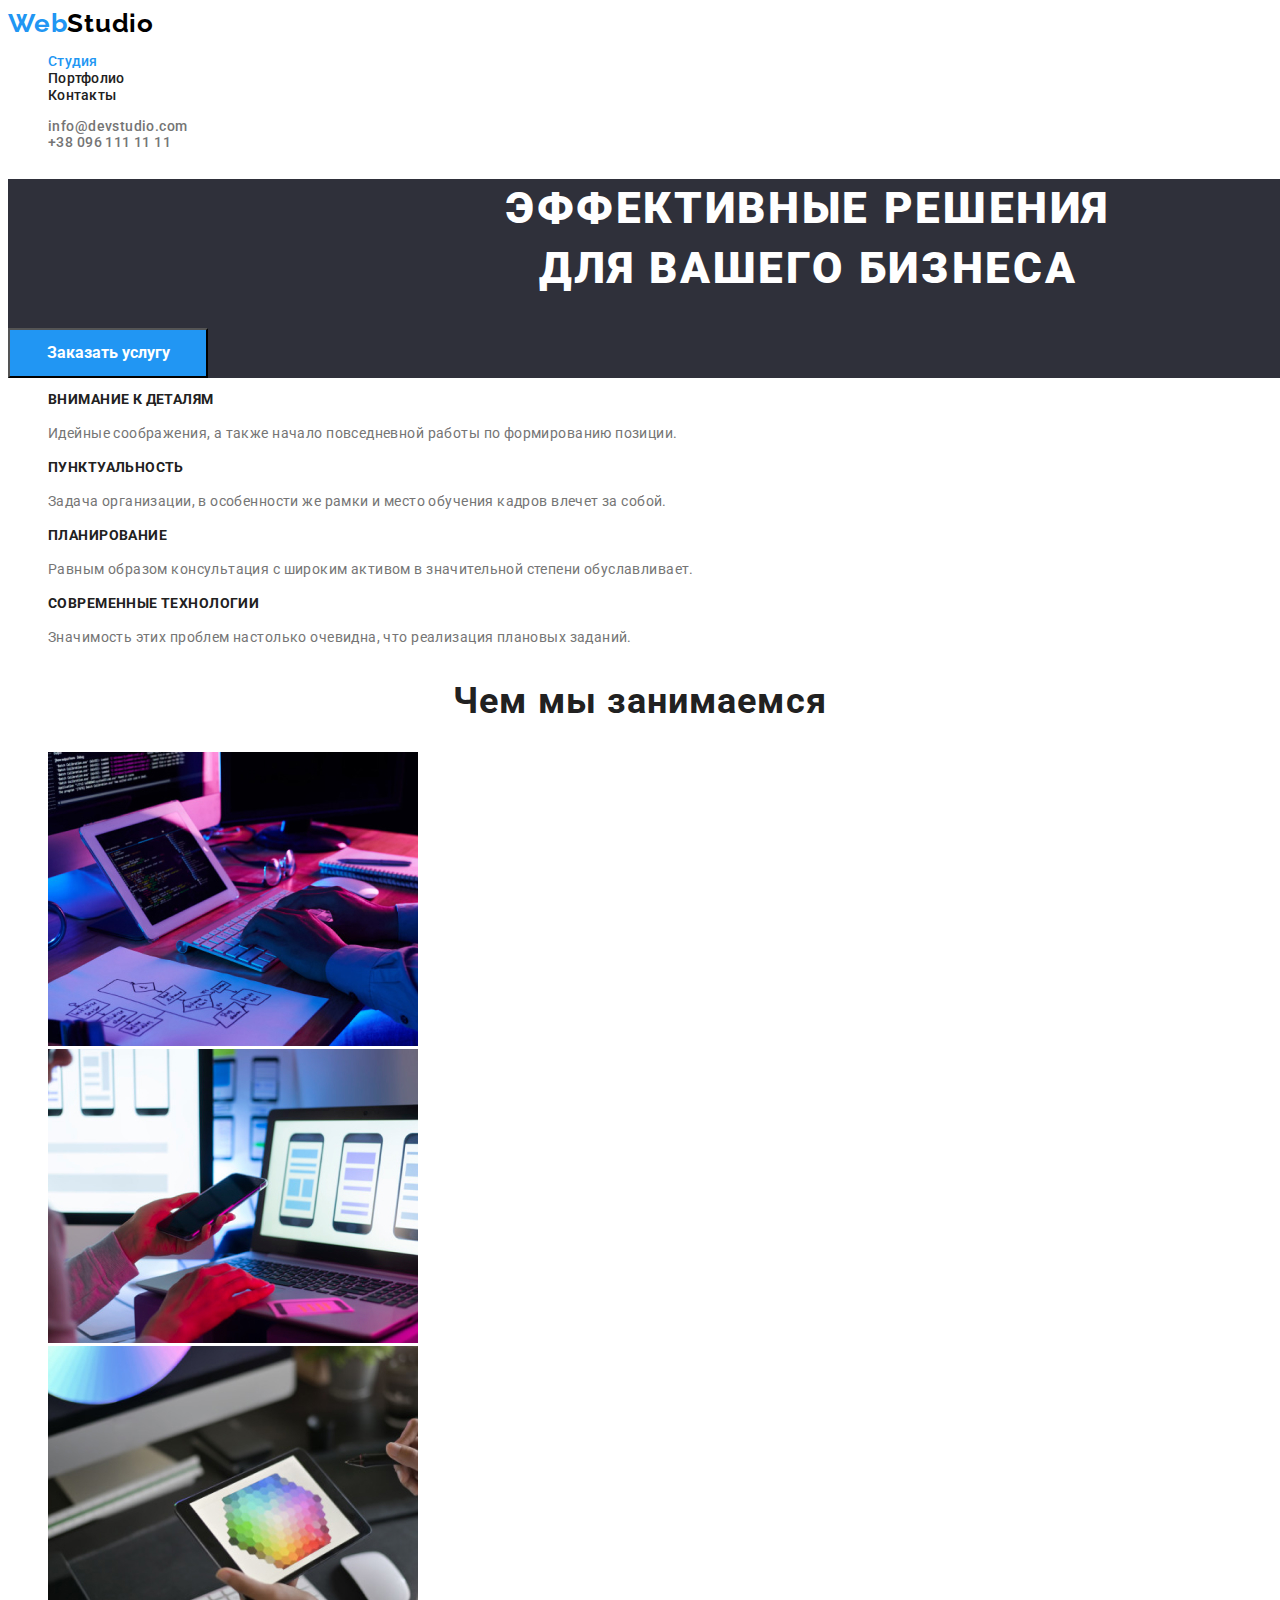
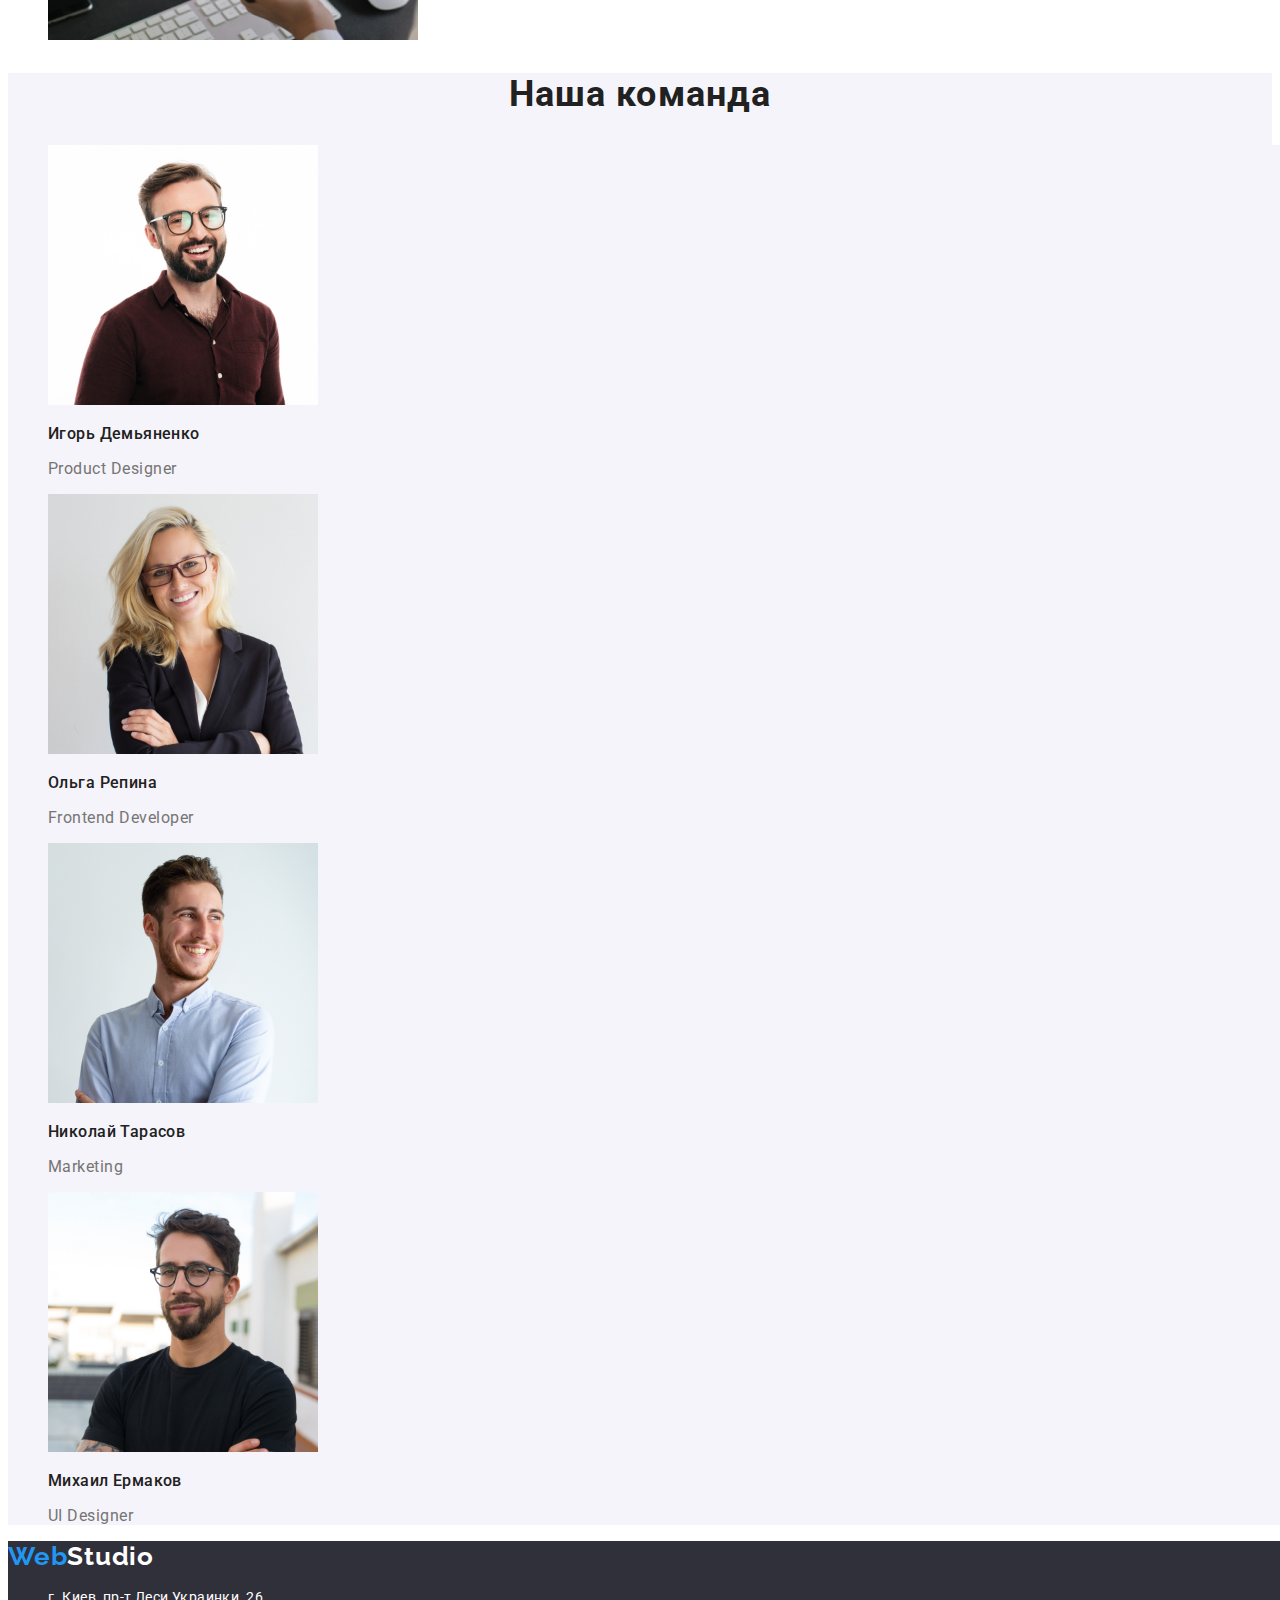
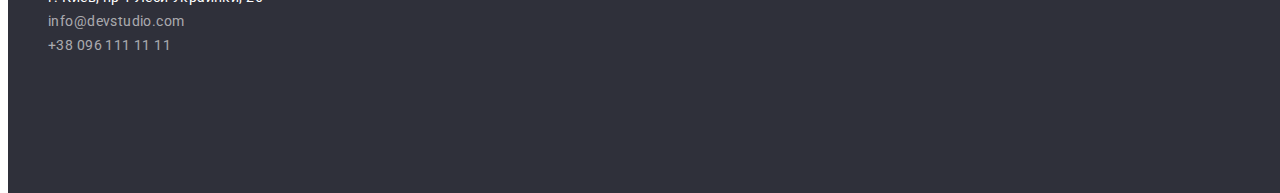
==== index.html @ a4dda457 "Initial commit" ====
<!DOCTYPE html>
<html lang="ru">
<head>
    <meta charset="UTF-8">
    <meta http-equiv="X-UA-Compatible" content="IE=edge">
    <meta name="viewport" content="width=device-width, initial-scale=1.0">
    <title>Document</title>
<link href="https://fonts.googleapis.com/css2?family=Oleo+Script&family=Raleway:wght@700&family=Roboto:wght@400;500;700;900&display=swap" rel="stylesheet">
    <link rel="stylesheet" href="./CSS/styles.css">
    <!--<style>
        a {text-decoration: none;}
        li {list-style-type: none;}
    </style>-->
</head>
<body>
    <!--Шапка сайта-->
    <header class="header">
    <nav class="nav">
        <a class="nav-logo-link link" href=""><span class="logo">Web</span>Studio</a>
        <ul class="nav-list">
            <li class="nav-item item"><a class="nav-link link current" href="./index.html">Студия</a></li>
            <li class="nav-item item"><a class="nav-link link" href="./portfolio.html">Портфолио</a></li>
            <li class="nav-item item"><a class="nav-link link" href="">Контакты</a></li>
        </ul>
    </nav>
        <ul class="header-contact">
            <li class="contact-item item"><a class="contact-link link" href="mailto:info@devstudio.com">info@devstudio.com</a></li>
            <li class="contact-item item"><a class="contact-link link" href="tel:+380961111111">+38 096 111 11 11</a></li>
        </ul>
    </header>
<!--Уникальная часть-->
    <main>
        <!--Герой-->
     <div>
        <section class="hero">
            <h1 class="hero-title">Эффективные решения<br> для вашего бизнеса</h1>
            <button class="hero-btn" type="button">Заказать услугу</button>
        </section>
     </div>
     <section>
        <!--Особенности-->
     <div class="peculiarities">
        <h2 hidden>Особенности</h2>
        <ul class="peculiarity-list">
            <li class="peculiarity-item item">
                <h3 class="peculiarity-title">Внимание к деталям</h3>
                <p class="peculiarity-text">Идейные соображения, а также начало повседневной работы по формированию позиции.</p>
            </li>
            <li class="peculiarity-item item">
                <h3 class="peculiarity-title">Пунктуальность</h3>
                <p class="peculiarity-text">Задача организации, в особенности же рамки и место обучения кадров влечет за собой.</p>
            </li>
            <li class="peculiarity-item item">
                <h3 class="peculiarity-title">Планирование</h3>
                <p class="peculiarity-text">Равным образом консультация с широким активом в значительной степени обуславливает.</p>
            </li>
            <li class="peculiarity-item item">
                <h3 class="peculiarity-title">Современные технологии</h3>
                <p class="peculiarity-text">Значимость этих проблем настолько очевидна, что реализация плановых заданий.</p>
            </li>
        </ul>
     </div>
     </section>
     <section class="performance">
        <!---Области деятельности-->
        <h2 class="performance-title">Чем мы занимаемся</h2>
        <ul class="performance-list">
            <li class="performance-item item">
                <img class="performance-img" src="./images/img1.jpg" alt="верстка" width="370" height="294">
            </li>
            <li class="performance-item item">
                <img class="performance-img" src="./images/img2.jpg" alt="мобильный дизайн" width="370" height="294">
            </li>
            <li class="performance-item item">
                <img class="performance-img" src="./images/img3.jpg" alt="стилизация" width="370" height="294">
            </li>
        </ul>

     </section>
     <section class="team">
        <!---Представители команды-->
        <h2 class="team-caption">Наша команда</h2>
        <ul class="team-list">
            <li class="team-item item">
                <img class="team-img" src="./images/imgID.jpg" alt="Демьяненко" width="270" height="260">
                <h3 class="team-title">Игорь Демьяненко</h3>
                <p class="team-text" lang="en">Product Designer</p>
            </li>
            <li class="team-item item">
                <img class="team-img" src="./images/imgOR.jpg" alt="Репина" width="270" height="260">
                <h3 class="team-title">Ольга Репина</h3>
                <p class="team-text" lang="en">Frontend Developer</p> 
            </li>
            <li class="team-item item">
                <img class="team-img" src="./images/imgNT.jpg" alt="Тарасов" width="270" height="260">
                <h3 class="team-title">Николай Тарасов</h3>
                <p class="team-text" lang="en">Marketing</p>
            </li>
            <li class="team-item item">
                <img class="team-img" src="./images/imgME.jpg" alt="Ермаков" width="270" height="260">
                <h3 class="team-title">Михаил Ермаков</h3> 
                <p class="team-text" lang="en">UI Designer</p> 
            </li>
        </ul>
     </section>
</main>
    <footer class="footer">
        <a class="footer-logo-link link" href=""><span class="logo">Web</span>Studio</a>
        <address class="footer-address">
         <ul class="address-list"> 
            <li class="address-item item"><a class="adress-location link" href="https://goo.gl/maps/wizjQyX9kH2uUNJ5A" target="_blank" rel="noopener noreferrer">г. Киев, пр-т Леси Украинки, 26</a></li>
            <li class="address-item item"><a class="address-link link" href="mailto:info@devstudio.com">info@devstudio.com</a></li>
            <li class="address-item item"><a class="address-link link" href="tel:+380961111111">+38 096 111 11 11</a></li>
         </ul>
        </address>
    </footer>
</body>
</html>
---- CSS/styles.css ----
:root {
 /*Основные шрифты*/
--main-font: Roboto, sans-serif;
--sacondary-font: Raleway, sans-serif;
 /*Цвет текста*/
--main-color: #757575;
--white-text: #FFFFFF;
--select-color: #2196F3;
--bleak-text: #000000;
--main-grey: #212121;
/*Цвет фона*/
--main-background: #FFFFFF;
--footer-background: #2F303A;
--section-background: #F5F4FA;
/*Цвет кнопок*/
--activ-btn: #188CE8;
}

body {
    color: var(--main-color);
    background-color: var(--main-background);
    font-family: var(--main-font);
    font-weight: 400;
    font-size: 14px;
    line-height: 1,71;
    letter-spacing: 0.03em;
}
.header {
    /*position: absolute;
    width: 1600px;
    height: 80px;
    left: 0px;
    top: 0px;*/
    background: var(--main-background);}
              /*Логотип*/
.nav-logo-link, .footer-logo-link {
    font-family: var(--sacondary-font);
    font-weight: 700;
    font-size: 26px;
    line-height: 1.19;
    letter-spacing: 0.03em;}
.nav-logo-link {
    color: var(--bleak-text);}
.footer-logo-link {
    color: var(--white-text);}
.logo {
    color: var(--select-color)}

.team {
    background-color: var(--section-background);
}
.link {
    text-decoration: none;}
.item {
    list-style-type: none;}
.nav-link {
font-family: var(--main-font);
font-weight: 500;
font-size: 14px;
line-height: 1.14;
letter-spacing: 0.02em;
color: var(--main-grey);
}
.contact-link {
    font-weight: 500;
    color: var(--main-color);
}
.nav-link:hover,
.nav-link:focus, .contact-link:hover, .contact-link:focus {
    color: var(--select-color);
}
.link.current {
    color: var(--select-color);
}
         /*Герой*/

.hero {
    width: 1600px;
    /*position: absolute;
height: 600px;
left: 0px;
top: 80px;*/
background: var(--footer-background);}
.hero-title {
font-family: var(--main-font);
font-weight: 900;
font-size: 44px;
line-height: 1.36;
text-align: center;
letter-spacing: 0.06em;
text-transform: uppercase;
color: var(--white-text); }
          /*Кнопка*/
.hero-btn {
    width: 200px;
    height: 50px;
    left: 700px;
    font-family: var(--main-font);
    font-weight: 700;
    font-size: 16px;
    line-height: 1.88;
    text-align: center;
    color: var(--white-text);
    background-color: var(--select-color);
}
.hero-btn:hover, .hero-btn:focus {
    background-color: var(--activ-btn);
}
       /*Особенности*/
.peculiarity-title {
font-family: var(--main-font);
font-weight: 700;
font-size: 14px;
line-height: 1.14;
letter-spacing: 0.03em;
text-transform: uppercase;
color: var(--main-grey)}
.peculiarity-text {
    font-family: var(--main-font);
font-weight: normal400;
font-size: 14px;
line-height: 1.71;
letter-spacing: 0.03em;
color: var(--main-color);
}
      /*Команда*/
.team-list {
    width: 1600px;
    background-color: var(--section-background);
}
.team-title {
    font-family: var(--main-font);
    font-weight: 500;
    font-size: 16px;
    line-height: 1.19;
/*
letter-spacing: 0.03em;*/
color: var(--main-grey);
}
.team-text {
    font-family: var(--main-font);
    font-weight: 400;
    font-size: 16px;
    line-height: 1.19;
/* text-align: center;*/
    letter-spacing: 0.03em;
    color: var(--main-color);
}
.performance-title, .team-caption {
    font-family: var(--main-font);
    font-weight: 700;
    font-size: 36px;
    line-height: 1.17;
    text-align: center;
    letter-spacing: 0.03em;
    color: var(--main-grey);
}
          /*Футер*/
.footer {
    background-color: var(--footer-background);
    position: absolute;
    width: 1600px;
    height: 252px;
    color: var(--white-text);
    background: var(--footer-background)
}
.adress-location, .address-link {
    font-style: normal;
    font-family: var(--main-font);
    font-weight: 400;
    font-size: 14px;
    line-height: 1.71;
}
.adress-location {
    color: var(--white-text)}
.address-link {
        color: rgba(255, 255, 255, 0.6);}

 /*Портфолио*/
 .filter-btn {
    font-family: var(--main-font);
    font-weight: 500;
    font-size: 16px;
    line-height: 1.63;
    text-align: center;
    letter-spacing: 0.03em;
    color: var(--main-grey);
    background: var(--section-background);
 }
 .filter-btn:hover, .filter-btn:focus {
    color: var(--white-text);
    background: #2196F3;}
.project-title {
    font-family: var(--main-font);
    font-weight: 700;
    font-size: 18px;
    line-height: 2;
    letter-spacing: 0.06em;
    color: var(--main-grey);}
.project-text {
    font-family: var(--main-font);
    font-weight: 400;
    font-size: 16px;
    line-height: 1.88;
    letter-spacing: 0.03em;
    color: var(--main-color)}
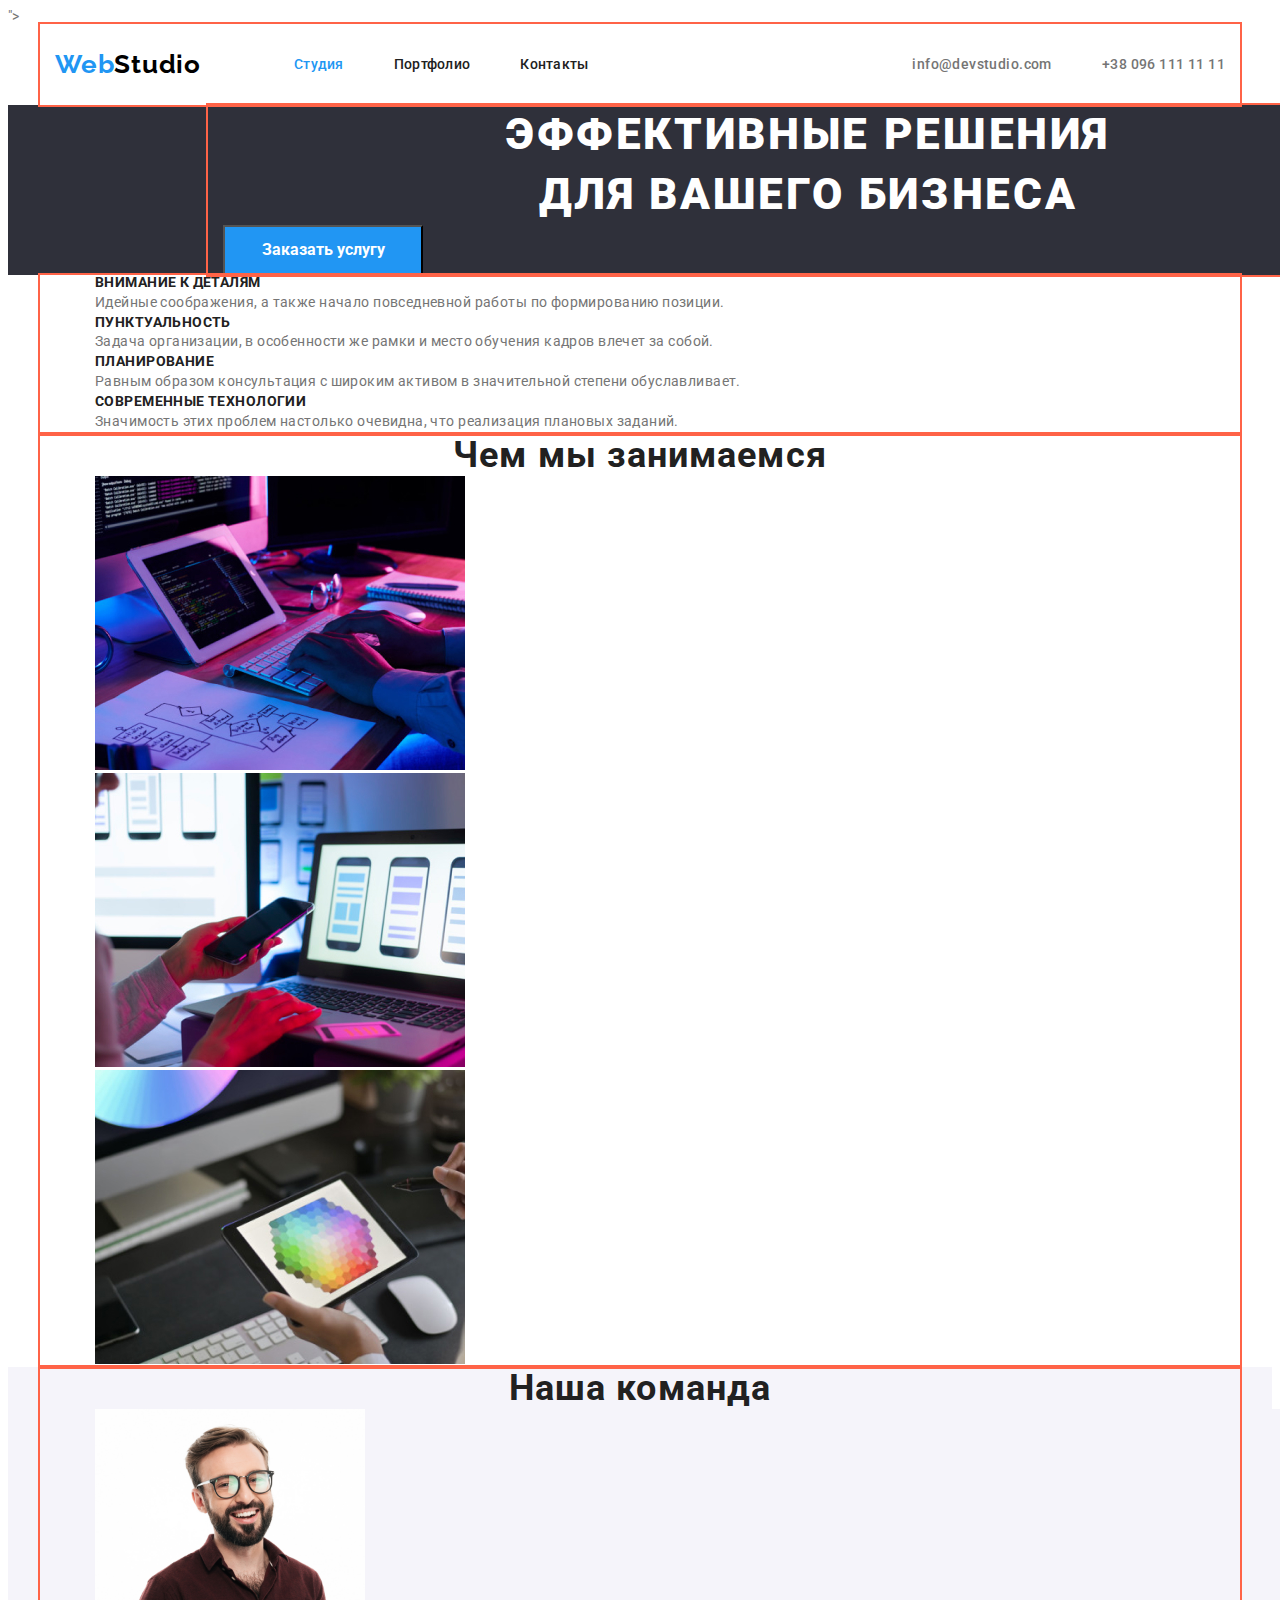
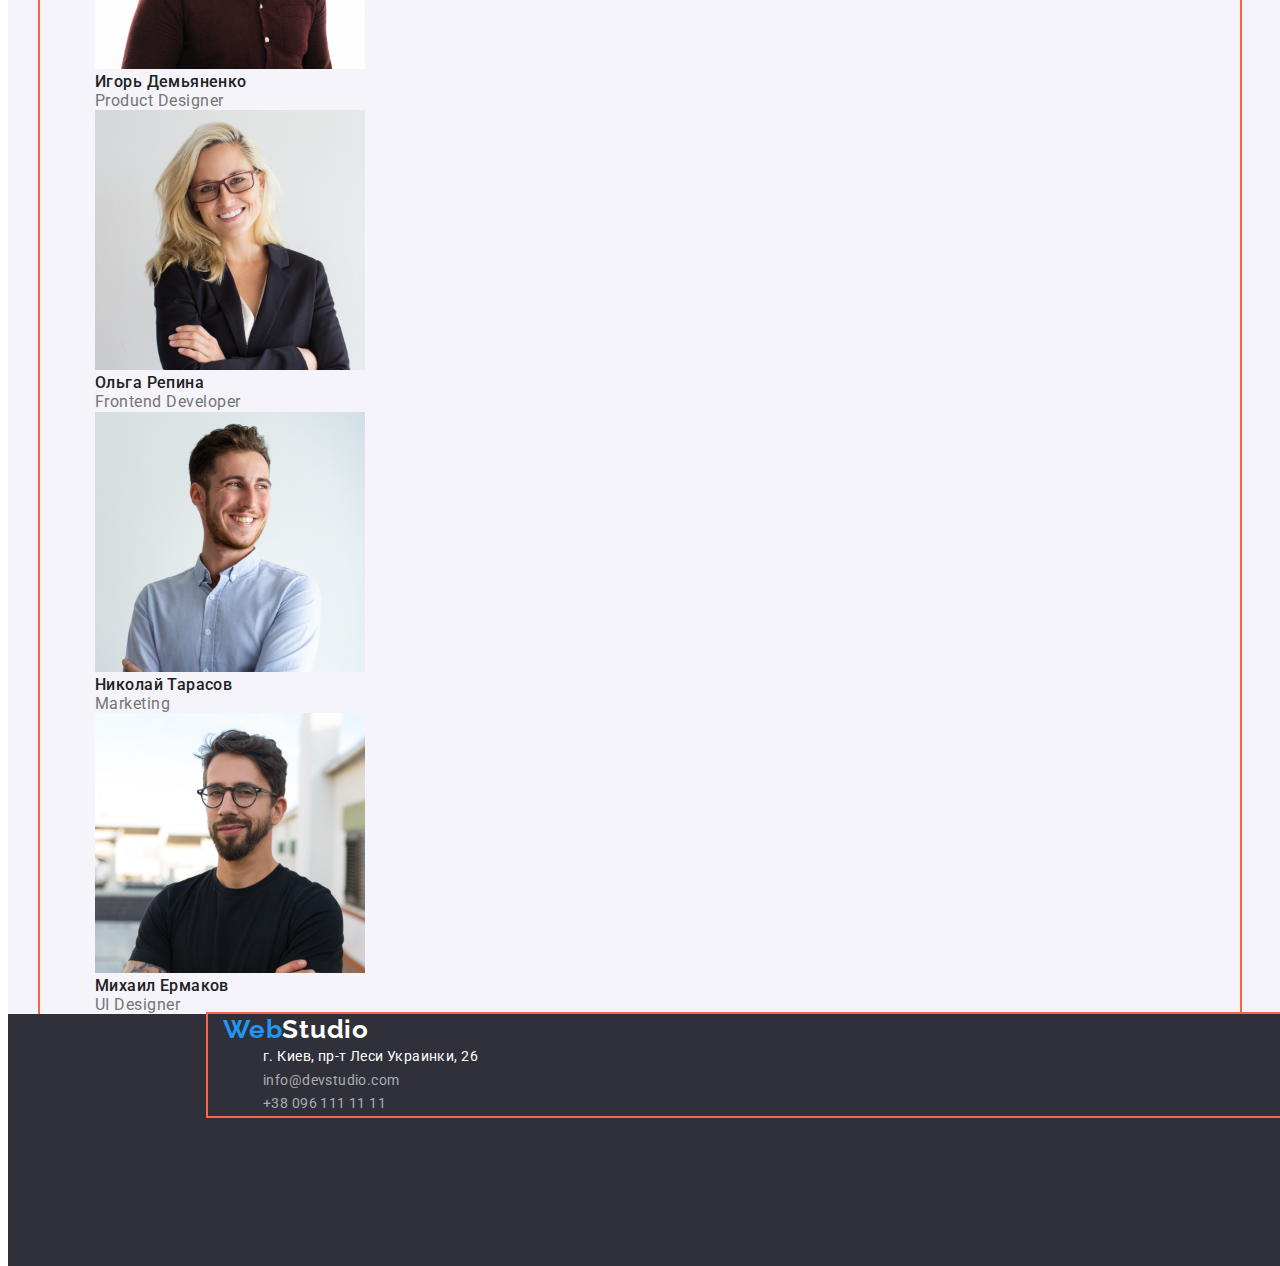
==== commit eb547430: "Стилизирует header" ====
--- a/index.html
+++ b/index.html
@@ -6,6 +6,7 @@
     <meta name="viewport" content="width=device-width, initial-scale=1.0">
     <title>Document</title>
 <link href="https://fonts.googleapis.com/css2?family=Oleo+Script&family=Raleway:wght@700&family=Roboto:wght@400;500;700;900&display=swap" rel="stylesheet">
+<link rel="stylesheet" href="https://cdnjs.cloudflare.com/ajax/libs/modern-normalize/1.1.0/modern-normalize.min.css" integrity="sha512-wpPYUAdjBVSE4KJnH1VR1HeZfpl1ub8YT/NKx4PuQ5NmX2tKuGu6U/JRp5y+Y8XG2tV+wKQpNHVUX03MfMFn9Q==" crossorigin="anonymous" referrerpolicy="no-referrer" />">
     <link rel="stylesheet" href="./CSS/styles.css">
     <!--<style>
         a {text-decoration: none;}
@@ -14,34 +15,42 @@
 </head>
 <body>
     <!--Шапка сайта-->
+
     <header class="header">
-    <nav class="nav">
+     <div class="container general-nav">
+      <nav class="nav header-container">
+          <div class="n-l-l">
         <a class="nav-logo-link link" href=""><span class="logo">Web</span>Studio</a>
-        <ul class="nav-list">
+          </div>
+        <ul class="nav-list list">
             <li class="nav-item item"><a class="nav-link link current" href="./index.html">Студия</a></li>
             <li class="nav-item item"><a class="nav-link link" href="./portfolio.html">Портфолио</a></li>
             <li class="nav-item item"><a class="nav-link link" href="">Контакты</a></li>
         </ul>
-    </nav>
+      </nav>
         <ul class="header-contact">
             <li class="contact-item item"><a class="contact-link link" href="mailto:info@devstudio.com">info@devstudio.com</a></li>
             <li class="contact-item item"><a class="contact-link link" href="tel:+380961111111">+38 096 111 11 11</a></li>
         </ul>
+     </div>
     </header>
+
 <!--Уникальная часть-->
     <main>
         <!--Герой-->
-     <div>
         <section class="hero">
+         <div class="container">
             <h1 class="hero-title">Эффективные решения<br> для вашего бизнеса</h1>
             <button class="hero-btn" type="button">Заказать услугу</button>
+         </div>
         </section>
-     </div>
+
      <section>
         <!--Особенности-->
      <div class="peculiarities">
-        <h2 hidden>Особенности</h2>
-        <ul class="peculiarity-list">
+        <div class="container">
+         <h2 hidden>Особенности</h2>
+         <ul class="peculiarity-list">
             <li class="peculiarity-item item">
                 <h3 class="peculiarity-title">Внимание к деталям</h3>
                 <p class="peculiarity-text">Идейные соображения, а также начало повседневной работы по формированию позиции.</p>
@@ -58,10 +67,12 @@
                 <h3 class="peculiarity-title">Современные технологии</h3>
                 <p class="peculiarity-text">Значимость этих проблем настолько очевидна, что реализация плановых заданий.</p>
             </li>
-        </ul>
+         </ul>
+         </div>
      </div>
      </section>
      <section class="performance">
+     <div class="container">
         <!---Области деятельности-->
         <h2 class="performance-title">Чем мы занимаемся</h2>
         <ul class="performance-list">
@@ -75,10 +86,11 @@
                 <img class="performance-img" src="./images/img3.jpg" alt="стилизация" width="370" height="294">
             </li>
         </ul>
-
+     </div>
      </section>
      <section class="team">
         <!---Представители команды-->
+     <div class="container">
         <h2 class="team-caption">Наша команда</h2>
         <ul class="team-list">
             <li class="team-item item">
@@ -102,9 +114,12 @@
                 <p class="team-text" lang="en">UI Designer</p> 
             </li>
         </ul>
+     </div>
      </section>
 </main>
+    
     <footer class="footer">
+     <div class="container">
         <a class="footer-logo-link link" href=""><span class="logo">Web</span>Studio</a>
         <address class="footer-address">
          <ul class="address-list"> 
@@ -113,6 +128,7 @@
             <li class="address-item item"><a class="address-link link" href="tel:+380961111111">+38 096 111 11 11</a></li>
          </ul>
         </address>
+     </div>
     </footer>
 </body>
 </html>
--- a/CSS/styles.css
+++ b/CSS/styles.css
@@ -1,3 +1,9 @@
+*,
+*::before,
+*::after {
+  box-sizing: border-box;
+}
+
 :root {
  /*Основные шрифты*/
 --main-font: Roboto, sans-serif;
@@ -15,7 +21,19 @@
 /*Цвет кнопок*/
 --activ-btn: #188CE8;
 }
-
+h1, h2, h3, h4, h5, p, ul, ol {
+    margin-top: 0;
+    margin-bottom: 0;
+}
+
+.container {
+    margin-left: auto;
+    margin-right: auto;
+    width: 1200px;
+    padding-left: 15px;
+    padding-right: 15px;
+    outline: 2px solid tomato;
+}
 body {
     color: var(--main-color);
     background-color: var(--main-background);
@@ -39,15 +57,33 @@
     font-size: 26px;
     line-height: 1.19;
     letter-spacing: 0.03em;}
+.n-l-l {
+    margin-right: 93px;
+    /*margin-left: 15px;*/
+}
 .nav-logo-link {
     color: var(--bleak-text);}
 .footer-logo-link {
     color: var(--white-text);}
 .logo {
     color: var(--select-color)}
+.nav-item, .contact-item {
+    padding-top: 32px;
+    padding-bottom: 32px;
+    margin-right: 50px;
+}
+.nav-item:last-child, .contact-item:last-child {
+    margin-right: 0;
+}
+
 
 .team {
     background-color: var(--section-background);
+}
+.list {
+    padding-left: 0;
+    /*margin: 0;
+    padding: 0;*/
 }
 .link {
     text-decoration: none;}
@@ -62,8 +98,13 @@
 color: var(--main-grey);
 }
 .contact-link {
+    /*padding-top: 32px;
+    padding-bottom: 32px;*/
     font-weight: 500;
     color: var(--main-color);
+}
+.contact-link li {
+    outline: 2px solid turquoise;   
 }
 .nav-link:hover,
 .nav-link:focus, .contact-link:hover, .contact-link:focus {
@@ -71,6 +112,17 @@
 }
 .link.current {
     color: var(--select-color);
+}
+.header-container, .nav-list, .header-contact {
+    display: flex;
+}
+.nav {
+    align-items: center;   
+}
+.general-nav {
+    display: flex;
+    align-items: center;
+    justify-content: space-between;
 }
          /*Герой*/
 
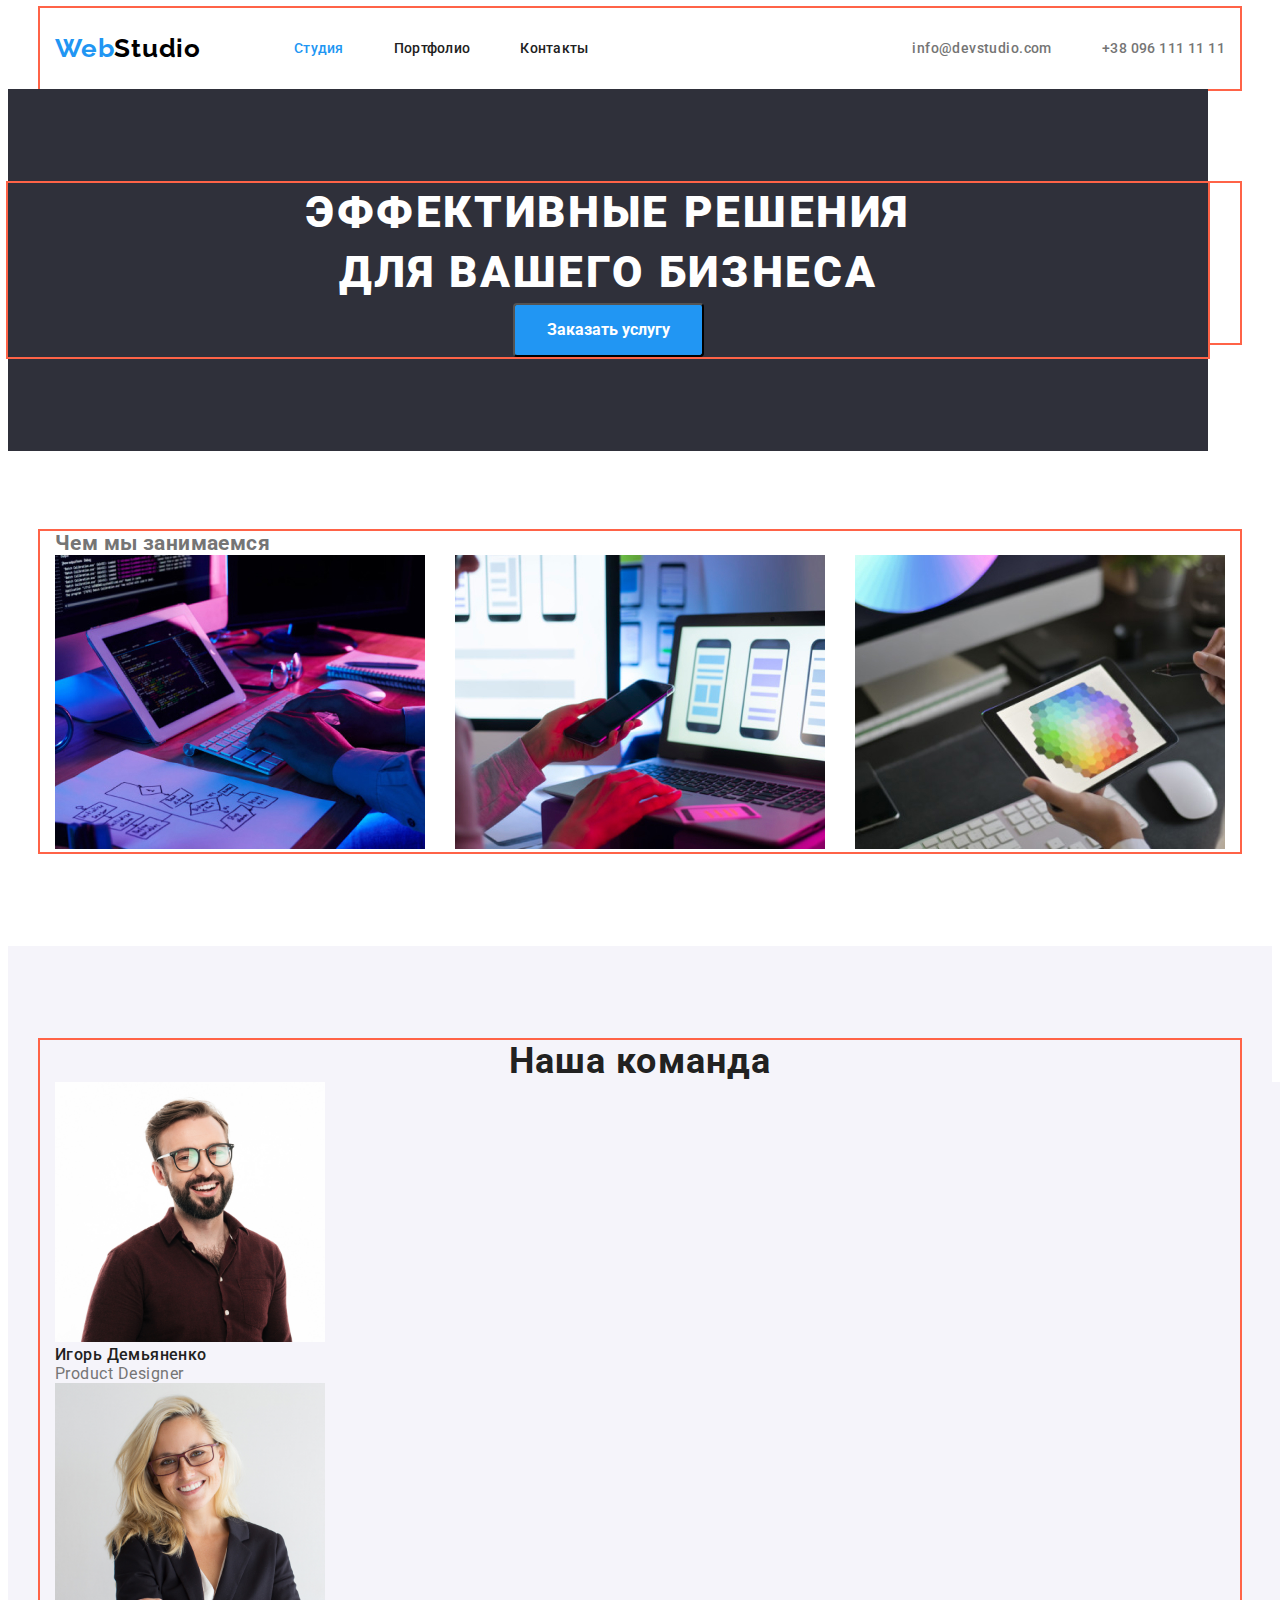
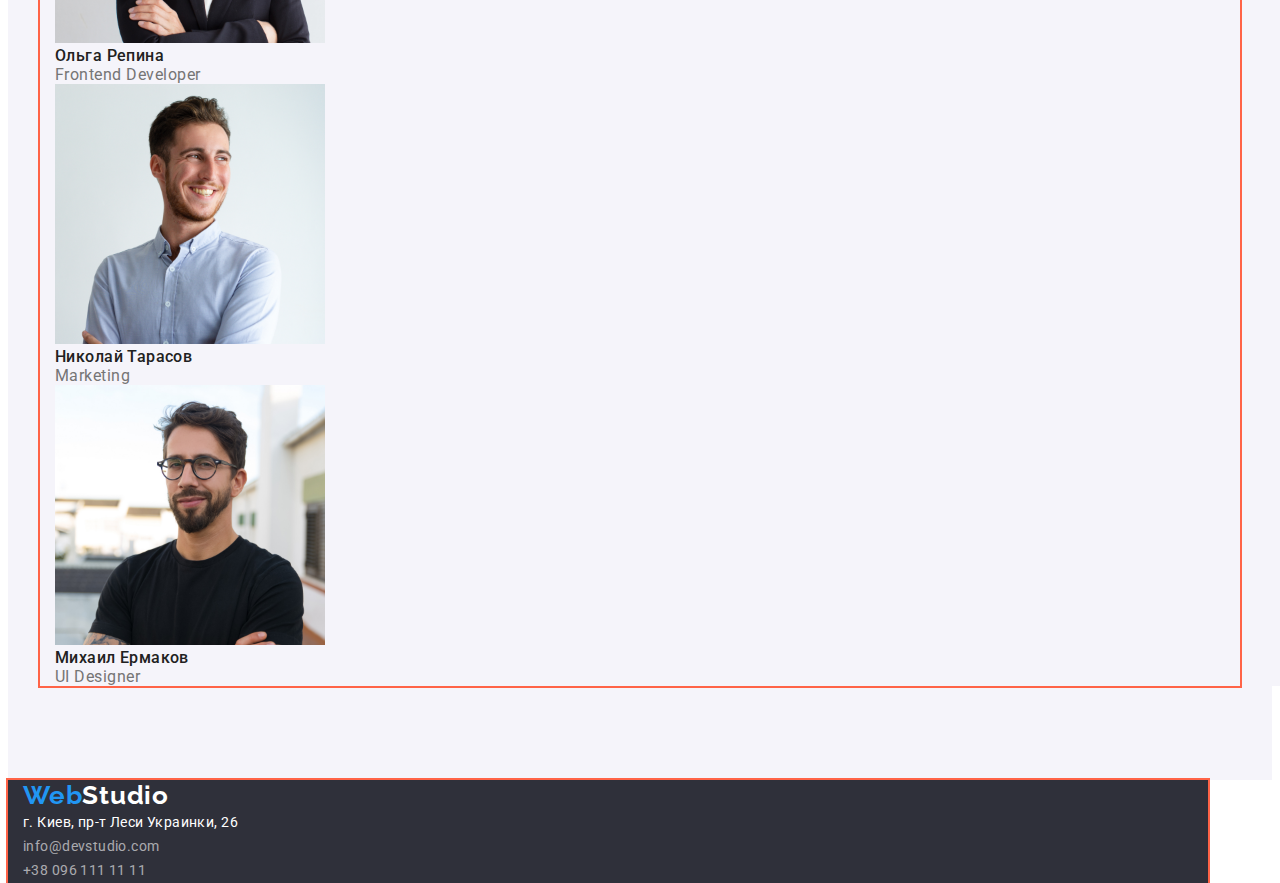
==== commit eab13ba5: "Стилизация секции hero" ====
--- a/index.html
+++ b/index.html
@@ -6,7 +6,7 @@
     <meta name="viewport" content="width=device-width, initial-scale=1.0">
     <title>Document</title>
 <link href="https://fonts.googleapis.com/css2?family=Oleo+Script&family=Raleway:wght@700&family=Roboto:wght@400;500;700;900&display=swap" rel="stylesheet">
-<link rel="stylesheet" href="https://cdnjs.cloudflare.com/ajax/libs/modern-normalize/1.1.0/modern-normalize.min.css" integrity="sha512-wpPYUAdjBVSE4KJnH1VR1HeZfpl1ub8YT/NKx4PuQ5NmX2tKuGu6U/JRp5y+Y8XG2tV+wKQpNHVUX03MfMFn9Q==" crossorigin="anonymous" referrerpolicy="no-referrer" />">
+<link rel="stylesheet" href="https://cdnjs.cloudflare.com/ajax/libs/modern-normalize/1.1.0/modern-normalize.min.css" integrity="sha512-wpPYUAdjBVSE4KJnH1VR1HeZfpl1ub8YT/NKx4PuQ5NmX2tKuGu6U/JRp5y+Y8XG2tV+wKQpNHVUX03MfMFn9Q==" crossorigin="anonymous" referrerpolicy="no-referrer" />
     <link rel="stylesheet" href="./CSS/styles.css">
     <!--<style>
         a {text-decoration: none;}
@@ -45,10 +45,9 @@
          </div>
         </section>
 
-     <section>
-        <!--Особенности-->
-     <div class="peculiarities">
-        <div class="container">
+         <!--Особенности-->
+     <section class="peculiarities">
+      <div class="container">
          <h2 hidden>Особенности</h2>
          <ul class="peculiarity-list">
             <li class="peculiarity-item item">
@@ -68,11 +67,11 @@
                 <p class="peculiarity-text">Значимость этих проблем настолько очевидна, что реализация плановых заданий.</p>
             </li>
          </ul>
-         </div>
-     </div>
+      </div>
      </section>
+
      <section class="performance">
-     <div class="container">
+     <div class="container performance-container">
         <!---Области деятельности-->
         <h2 class="performance-title">Чем мы занимаемся</h2>
         <ul class="performance-list">
--- a/CSS/styles.css
+++ b/CSS/styles.css
@@ -25,6 +25,9 @@
     margin-top: 0;
     margin-bottom: 0;
 }
+ul, ol {
+    padding-left: 0;
+}
 
 .container {
     margin-left: auto;
@@ -127,31 +130,35 @@
          /*Герой*/
 
 .hero {
-    width: 1600px;
-    /*position: absolute;
+    /*width: 1600px;
 height: 600px;
 left: 0px;
 top: 80px;*/
+position: absolute;
+text-align: center;
+padding-bottom: 94px;
+padding-top: 94px;
 background: var(--footer-background);}
 .hero-title {
 font-family: var(--main-font);
 font-weight: 900;
 font-size: 44px;
 line-height: 1.36;
-text-align: center;
 letter-spacing: 0.06em;
 text-transform: uppercase;
 color: var(--white-text); }
           /*Кнопка*/
 .hero-btn {
-    width: 200px;
+    /*width: 200px;
     height: 50px;
-    left: 700px;
+    left: 700px;*/
+    padding: 10px 32px;
     font-family: var(--main-font);
     font-weight: 700;
     font-size: 16px;
     line-height: 1.88;
     text-align: center;
+    border-radius: 4px;
     color: var(--white-text);
     background-color: var(--select-color);
 }
@@ -159,6 +166,10 @@
     background-color: var(--activ-btn);
 }
        /*Особенности*/
+.peculiarities, .performance, .team {
+    padding-bottom: 94px;
+    padding-top: 94px;   
+}
 .peculiarity-title {
 font-family: var(--main-font);
 font-weight: 700;
@@ -198,6 +209,15 @@
     letter-spacing: 0.03em;
     color: var(--main-color);
 }
+
+.performance-list {
+    display: flex;
+    width: calc(100%/3);   
+}
+.performance-item:not(:last-child) {
+    margin-right: 30px;
+}
+.performance-item
 .performance-title, .team-caption {
     font-family: var(--main-font);
     font-weight: 700;
@@ -211,8 +231,8 @@
 .footer {
     background-color: var(--footer-background);
     position: absolute;
-    width: 1600px;
-    height: 252px;
+    /*width: 1600px;
+    height: 252px;*/
     color: var(--white-text);
     background: var(--footer-background)
 }
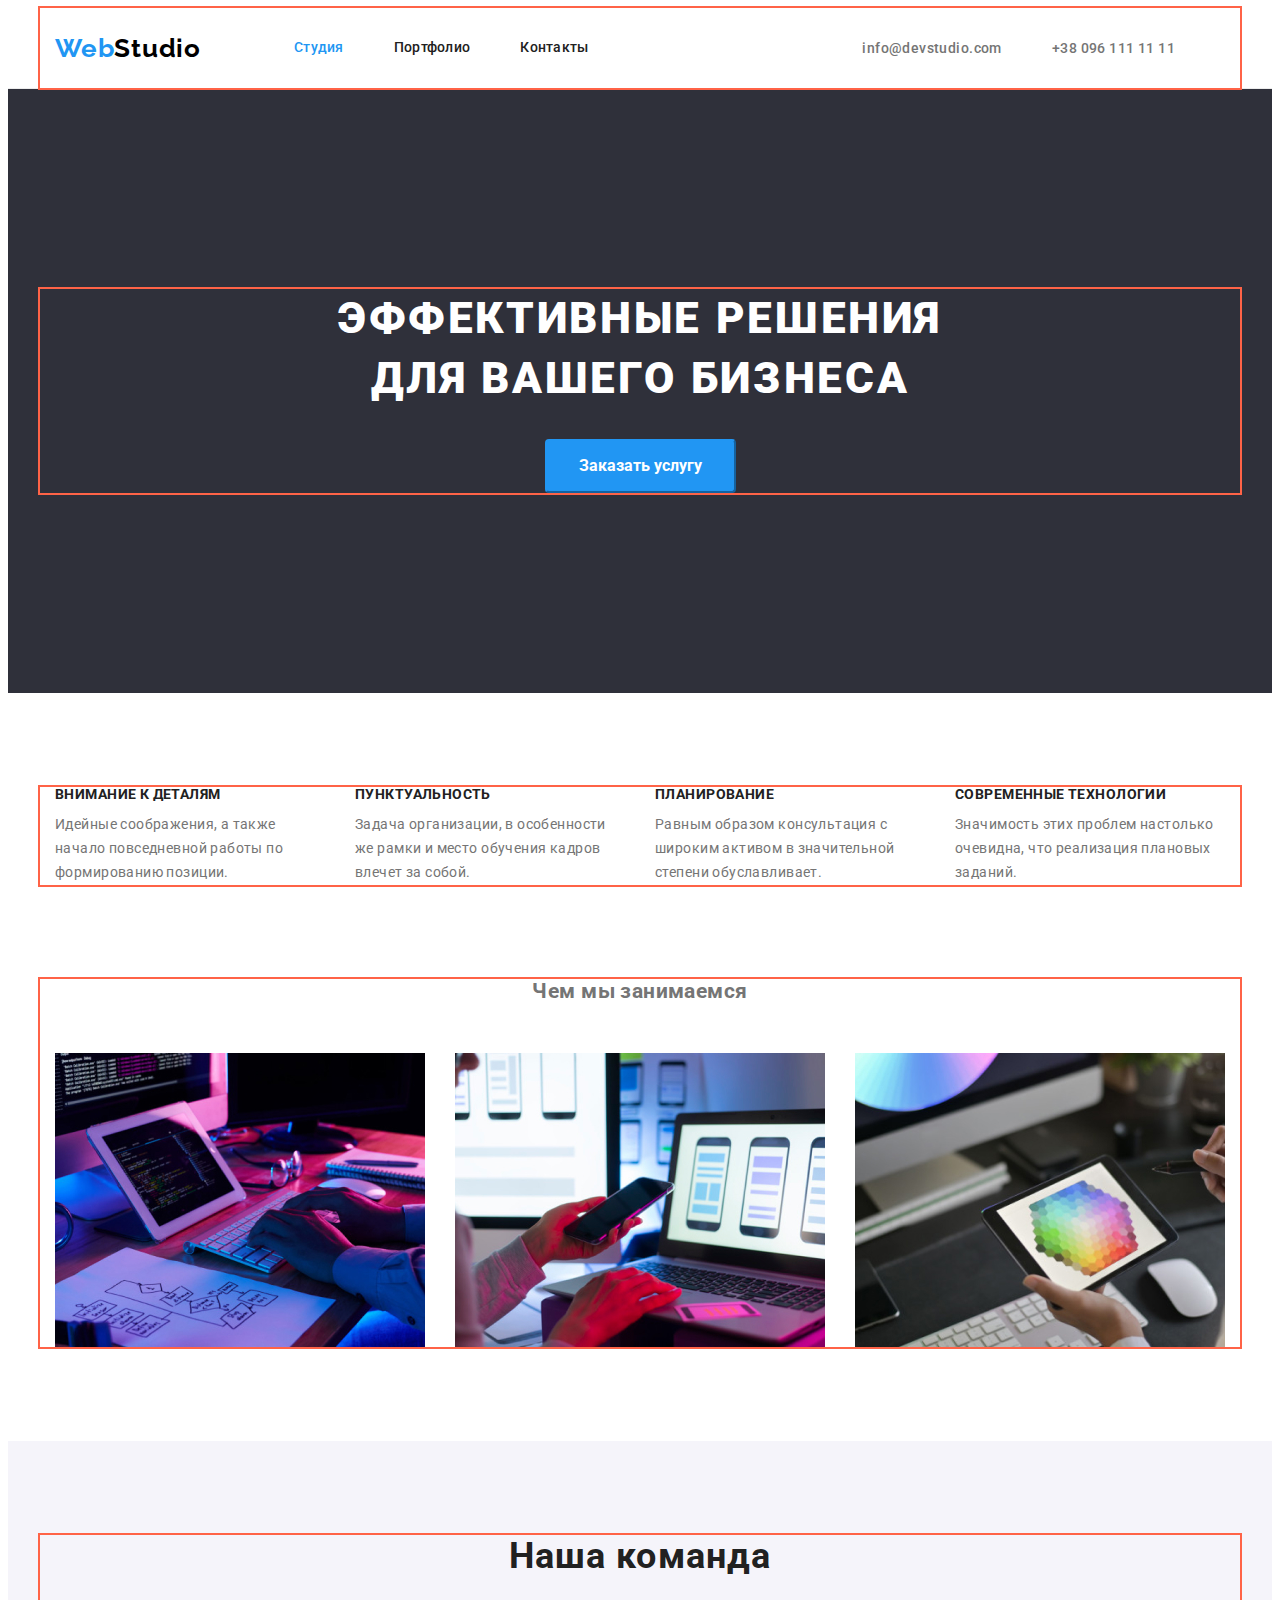
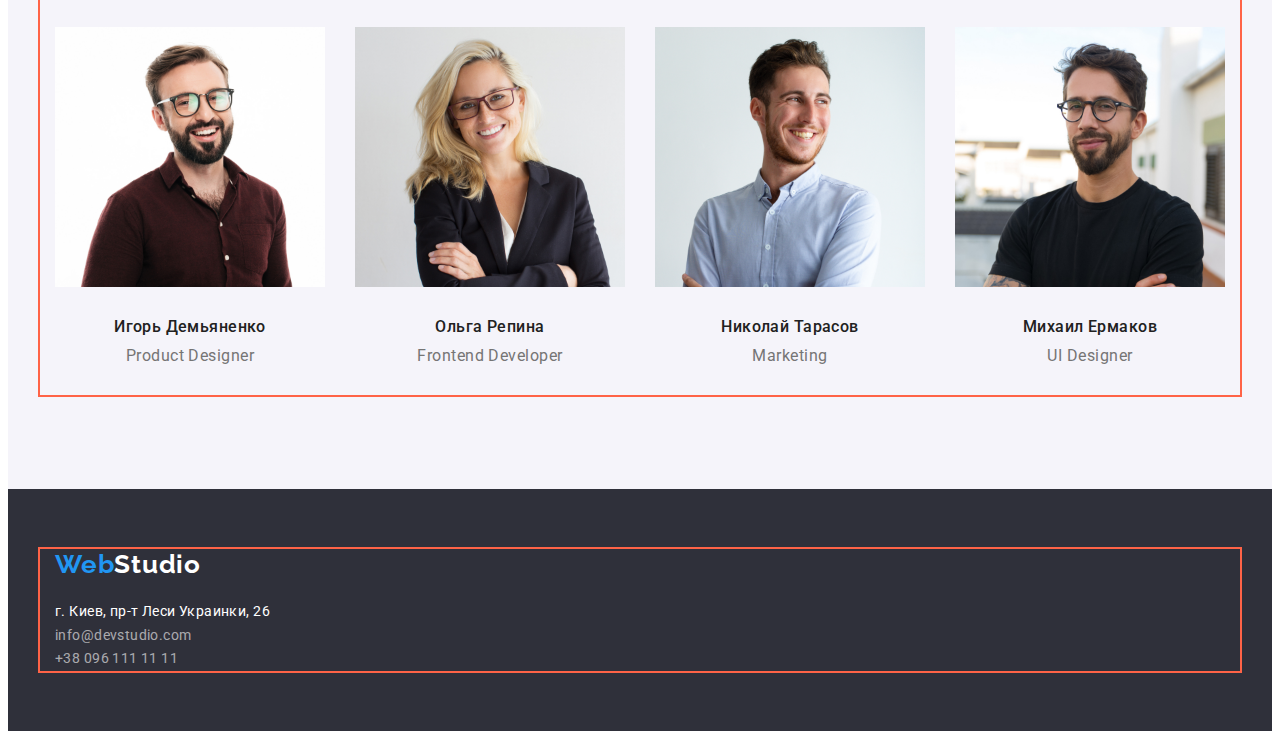
==== commit 10017243: "Переносит Героя без br" ====
--- a/index.html
+++ b/index.html
@@ -19,9 +19,7 @@
     <header class="header">
      <div class="container general-nav">
       <nav class="nav header-container">
-          <div class="n-l-l">
         <a class="nav-logo-link link" href=""><span class="logo">Web</span>Studio</a>
-          </div>
         <ul class="nav-list list">
             <li class="nav-item item"><a class="nav-link link current" href="./index.html">Студия</a></li>
             <li class="nav-item item"><a class="nav-link link" href="./portfolio.html">Портфолио</a></li>
@@ -40,7 +38,7 @@
         <!--Герой-->
         <section class="hero">
          <div class="container">
-            <h1 class="hero-title">Эффективные решения<br> для вашего бизнеса</h1>
+            <h1 class="hero-title">Эффективные решения для вашего бизнеса</h1>
             <button class="hero-btn" type="button">Заказать услугу</button>
          </div>
         </section>
@@ -48,7 +46,7 @@
          <!--Особенности-->
      <section class="peculiarities">
       <div class="container">
-         <h2 hidden>Особенности</h2>
+         <h2 class="visually-hidden">Особенности</h2>
          <ul class="peculiarity-list">
             <li class="peculiarity-item item">
                 <h3 class="peculiarity-title">Внимание к деталям</h3>
--- a/CSS/styles.css
+++ b/CSS/styles.css
@@ -52,7 +52,14 @@
     height: 80px;
     left: 0px;
     top: 0px;*/
-    background: var(--main-background);}
+    background: var(--main-background);
+    border-bottom: 1px solid #ECECEC;
+}
+.visually-hidden {
+    position: absolute;
+    visibility: hidden;
+   pointer-events: none;
+}
               /*Логотип*/
 .nav-logo-link, .footer-logo-link {
     font-family: var(--sacondary-font);
@@ -60,17 +67,18 @@
     font-size: 26px;
     line-height: 1.19;
     letter-spacing: 0.03em;}
-.n-l-l {
-    margin-right: 93px;
-    /*margin-left: 15px;*/
-}
+.nav-logo-link {
+    margin-right: 93px;    
+}   
+
 .nav-logo-link {
     color: var(--bleak-text);}
 .footer-logo-link {
     color: var(--white-text);}
 .logo {
     color: var(--select-color)}
-.nav-item, .contact-item {
+.nav-link, .contact-link {
+    display: block;
     padding-top: 32px;
     padding-bottom: 32px;
     margin-right: 50px;
@@ -134,18 +142,22 @@
 height: 600px;
 left: 0px;
 top: 80px;*/
-position: absolute;
+/*position: absolute;*/
 text-align: center;
-padding-bottom: 94px;
-padding-top: 94px;
+padding-bottom: 200px;
+padding-top: 200px;
 background: var(--footer-background);}
 .hero-title {
+    max-width: 700px;
+    margin-left: auto;
+    margin-right: auto;
 font-family: var(--main-font);
 font-weight: 900;
 font-size: 44px;
 line-height: 1.36;
 letter-spacing: 0.06em;
 text-transform: uppercase;
+margin-bottom: 30px;
 color: var(--white-text); }
           /*Кнопка*/
 .hero-btn {
@@ -159,18 +171,33 @@
     line-height: 1.88;
     text-align: center;
     border-radius: 4px;
+    border-color: var(--select-color);
     color: var(--white-text);
     background-color: var(--select-color);
 }
 .hero-btn:hover, .hero-btn:focus {
     background-color: var(--activ-btn);
+    border-color: var(--activ-btn);
 }
        /*Особенности*/
-.peculiarities, .performance, .team {
+.performance {
+    padding-bottom: 94px;   
+}
+.peculiarity-list {
+    display: flex;
+}
+.peculiarity-item {
+    width: calc(100% - 3*30px/ 4);
+}
+.peculiarity-item:not(:last-child) {
+    margin-right: 30px;
+}
+.team, .peculiarities {
     padding-bottom: 94px;
     padding-top: 94px;   
 }
 .peculiarity-title {
+    margin-bottom: 10px;
 font-family: var(--main-font);
 font-weight: 700;
 font-size: 14px;
@@ -187,15 +214,35 @@
 color: var(--main-color);
 }
       /*Команда*/
+.team {
+    text-align: center;
+background-color: var(--section-background);    
+}
+.team-item {
+    border-radius: 0 0 4px 4px;
+    /*background-color: aqua;*/
+}
 .team-list {
-    width: 1600px;
-    background-color: var(--section-background);
+    display: flex;
+    /*width: 1600px;
+    background-color: var(--section-background);*/
+}
+.team-caption {
+    margin-bottom: 50px;
+}
+.team-item:not(:last-child) {
+    margin-right: 30px;
+    width: calc(100% - 3*30px/ 4);
+}
+.team-img {
+    margin-bottom: 30px;
 }
 .team-title {
     font-family: var(--main-font);
     font-weight: 500;
     font-size: 16px;
     line-height: 1.19;
+    margin-bottom: 10px;
 /*
 letter-spacing: 0.03em;*/
 color: var(--main-grey);
@@ -207,15 +254,22 @@
     line-height: 1.19;
 /* text-align: center;*/
     letter-spacing: 0.03em;
+    margin-bottom: 30px;
     color: var(--main-color);
 }
-
 .performance-list {
     display: flex;
-    width: calc(100%/3);   
+    width: calc(100% - 2*30px/ 3);  
 }
 .performance-item:not(:last-child) {
     margin-right: 30px;
+}
+.performance-title {
+    margin-bottom: 50px;
+    text-align: center;
+}
+.performance-img, .team-img, .project-img {
+    display: block;
 }
 .performance-item
 .performance-title, .team-caption {
@@ -229,12 +283,16 @@
 }
           /*Футер*/
 .footer {
-    background-color: var(--footer-background);
-    position: absolute;
-    /*width: 1600px;
+    padding-top: 60px;
+    padding-bottom: 60px;
+    /*position: absolute;
+    width: 1600px;
     height: 252px;*/
     color: var(--white-text);
     background: var(--footer-background)
+}
+.address-list {
+    margin-top: 20px;
 }
 .adress-location, .address-link {
     font-style: normal;
@@ -249,6 +307,20 @@
         color: rgba(255, 255, 255, 0.6);}
 
  /*Портфолио*/
+ .project {
+     padding-top: 94px;
+     padding-bottom: 94px;
+     /*margin-right: -15px;
+    margin-left: -15px;*/
+ }
+ .filter-list {
+     display: flex;
+     justify-content: center;
+     margin-bottom: 50px;  
+ }
+ .filter-item:not(:last-child) {
+    margin-right: 8px;
+}
  .filter-btn {
     font-family: var(--main-font);
     font-weight: 500;
@@ -256,18 +328,44 @@
     line-height: 1.63;
     text-align: center;
     letter-spacing: 0.03em;
+    border-radius: 4px;
+    border-color: var(--section-background);
     color: var(--main-grey);
     background: var(--section-background);
  }
  .filter-btn:hover, .filter-btn:focus {
     color: var(--white-text);
-    background: #2196F3;}
+    background: #2196F3;
+    border-color: #2196F3;}
+.project-item {
+   /* width: calc(100% - 3*30px/3);*/
+    margin-right: 27px;
+    /*margin-left: 15px;*/
+    margin-bottom: 30px;
+    border: 1px solid #EEEEEE;
+}
+.project-item:nth-child(3n) {
+    margin-right: 0;
+}
+.project-item:nth-last-child(-n + 3) {
+    margin-bottom: 0;
+}
+.project-list {
+    list-style: none;
+    display: flex;
+    flex-wrap: wrap;
+    /*justify-content: center;*/
+    margin: 0;
+    padding: 0;
+    }
 .project-title {
     font-family: var(--main-font);
     font-weight: 700;
     font-size: 18px;
     line-height: 2;
     letter-spacing: 0.06em;
+    margin-top: 20px;
+    margin-left: 24px;
     color: var(--main-grey);}
 .project-text {
     font-family: var(--main-font);
@@ -275,4 +373,6 @@
     font-size: 16px;
     line-height: 1.88;
     letter-spacing: 0.03em;
+    margin-bottom: 20px;
+    margin-left: 24px;
     color: var(--main-color)}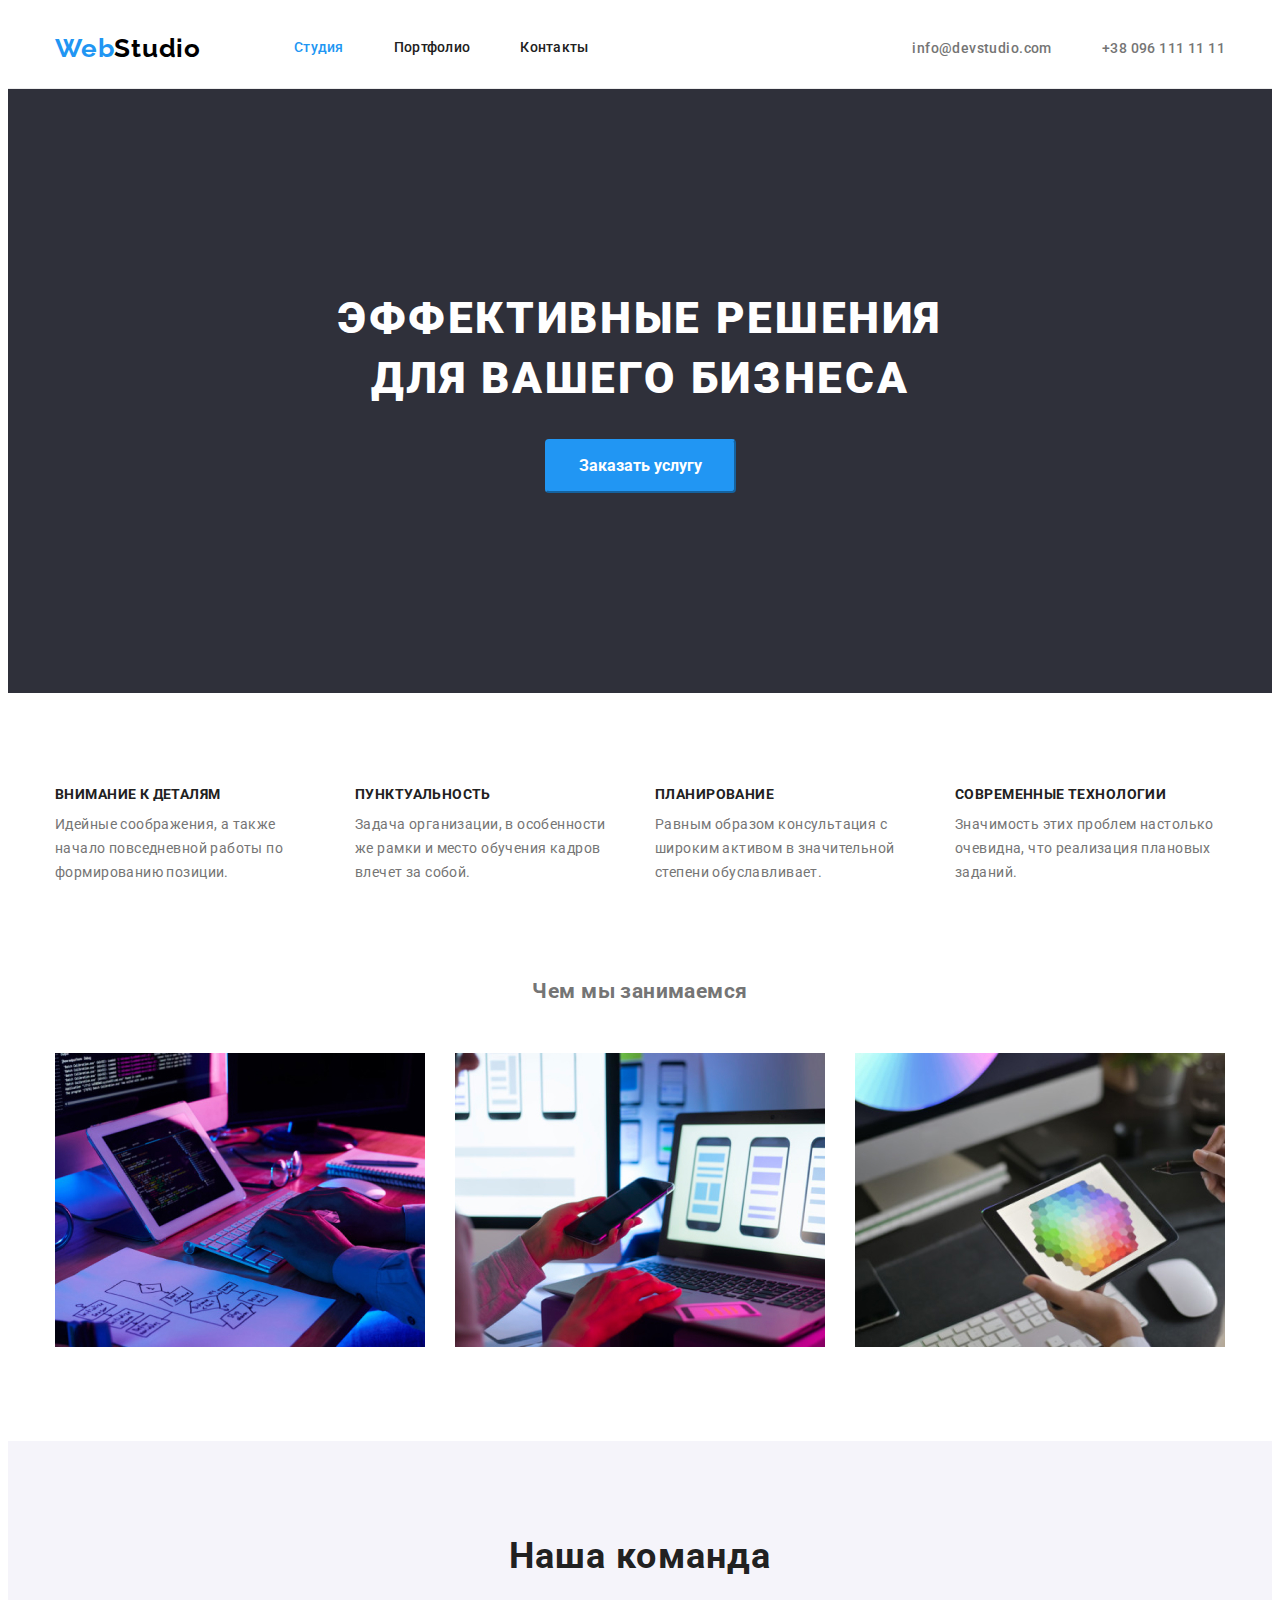
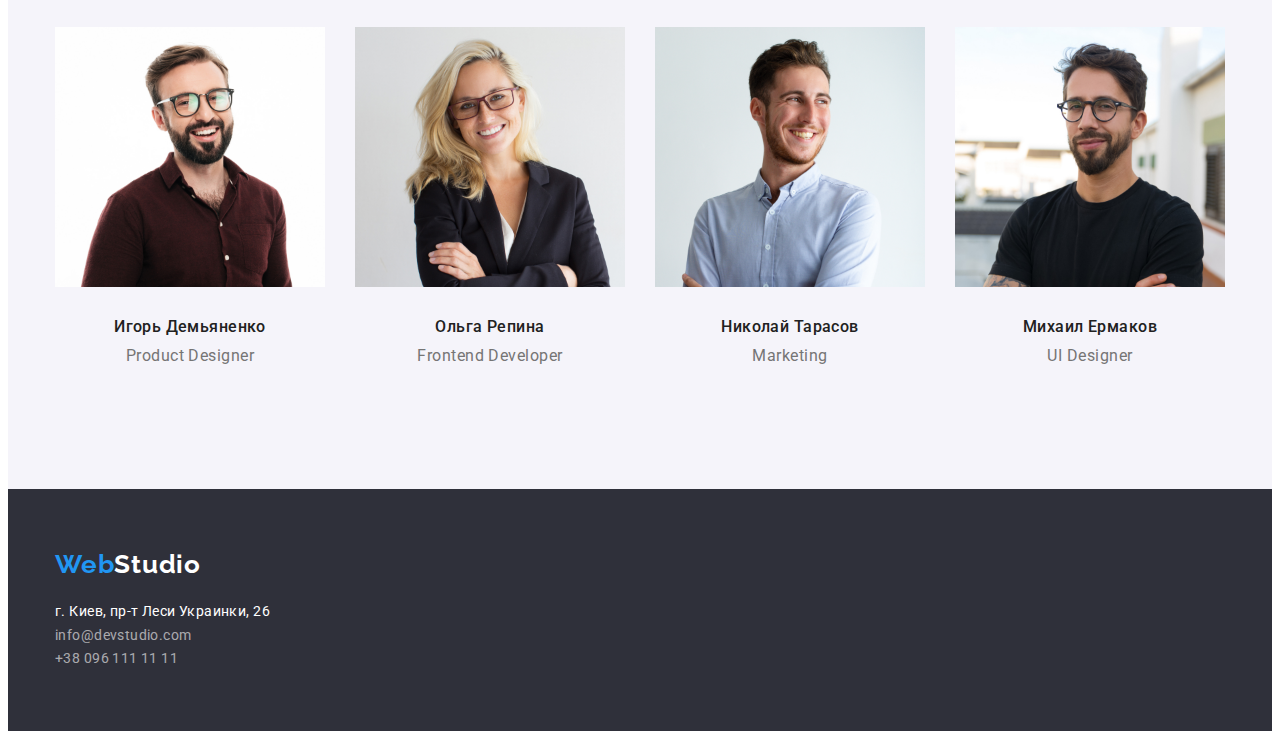
==== commit d1f918eb: "Корректирует после первой проверки" ====
--- a/index.html
+++ b/index.html
@@ -92,23 +92,28 @@
         <ul class="team-list">
             <li class="team-item item">
                 <img class="team-img" src="./images/imgID.jpg" alt="Демьяненко" width="270" height="260">
+                <div class="container-team">
                 <h3 class="team-title">Игорь Демьяненко</h3>
                 <p class="team-text" lang="en">Product Designer</p>
+                </div>
             </li>
             <li class="team-item item">
                 <img class="team-img" src="./images/imgOR.jpg" alt="Репина" width="270" height="260">
+                <div class="container-team">
                 <h3 class="team-title">Ольга Репина</h3>
-                <p class="team-text" lang="en">Frontend Developer</p> 
+                <p class="team-text" lang="en">Frontend Developer</p></div> 
             </li>
             <li class="team-item item">
                 <img class="team-img" src="./images/imgNT.jpg" alt="Тарасов" width="270" height="260">
+                <div class="container-team">
                 <h3 class="team-title">Николай Тарасов</h3>
-                <p class="team-text" lang="en">Marketing</p>
+                <p class="team-text" lang="en">Marketing</p></div>
             </li>
             <li class="team-item item">
                 <img class="team-img" src="./images/imgME.jpg" alt="Ермаков" width="270" height="260">
+                <div class="container-team">
                 <h3 class="team-title">Михаил Ермаков</h3> 
-                <p class="team-text" lang="en">UI Designer</p> 
+                <p class="team-text" lang="en">UI Designer</p></div> 
             </li>
         </ul>
      </div>
--- a/CSS/styles.css
+++ b/CSS/styles.css
@@ -35,7 +35,7 @@
     width: 1200px;
     padding-left: 15px;
     padding-right: 15px;
-    outline: 2px solid tomato;
+    /*outline: 2px solid tomato;*/
 }
 body {
     color: var(--main-color);
@@ -77,16 +77,30 @@
     color: var(--white-text);}
 .logo {
     color: var(--select-color)}
-.nav-link, .contact-link {
+.nav-link {
     display: block;
     padding-top: 32px;
     padding-bottom: 32px;
+    /*margin-right: 50px;*/
+}
+.contact-link {
+    display: block;
+    padding-top: 32px;
+    padding-bottom: 32px;
+    /*margin-left: 50px; */  
+}
+.nav-item {
     margin-right: 50px;
 }
-.nav-item:last-child, .contact-item:last-child {
+.contact-item {
+    margin-left: 50px;
+}
+.nav-item:last-child {
     margin-right: 0;
 }
-
+.contact-item:first-child {
+    margin-left: 0;
+}
 
 .team {
     background-color: var(--section-background);
@@ -235,7 +249,11 @@
     width: calc(100% - 3*30px/ 4);
 }
 .team-img {
-    margin-bottom: 30px;
+   /* margin-bottom: 30px;*/
+}
+.container-team {
+    padding-top: 30px;
+    padding-bottom: 30px;
 }
 .team-title {
     font-family: var(--main-font);
@@ -254,12 +272,12 @@
     line-height: 1.19;
 /* text-align: center;*/
     letter-spacing: 0.03em;
-    margin-bottom: 30px;
+    /*margin-bottom: 30px;*/
     color: var(--main-color);
 }
 .performance-list {
     display: flex;
-    width: calc(100% - 2*30px/ 3);  
+    /*width: calc(100% - 2*30px/ 3); */ 
 }
 .performance-item:not(:last-child) {
     margin-right: 30px;
@@ -291,7 +309,7 @@
     color: var(--white-text);
     background: var(--footer-background)
 }
-.address-list {
+.footer-address {
     margin-top: 20px;
 }
 .adress-location, .address-link {
@@ -339,10 +357,9 @@
     border-color: #2196F3;}
 .project-item {
    /* width: calc(100% - 3*30px/3);*/
-    margin-right: 27px;
+    margin-right: 30px;
     /*margin-left: 15px;*/
     margin-bottom: 30px;
-    border: 1px solid #EEEEEE;
 }
 .project-item:nth-child(3n) {
     margin-right: 0;
@@ -358,14 +375,23 @@
     margin: 0;
     padding: 0;
     }
+.container-project {
+    padding-top: 20px;
+    padding-left: 24px;
+    padding-bottom: 20px;
+    padding-right: 24px;
+    border-right: 1px solid #EEEEEE;
+    border-bottom: 1px solid #EEEEEE;
+    border-left: 1px solid #EEEEEE;
+}
 .project-title {
     font-family: var(--main-font);
     font-weight: 700;
     font-size: 18px;
     line-height: 2;
     letter-spacing: 0.06em;
-    margin-top: 20px;
-    margin-left: 24px;
+    margin-bottom: 4px;
+   
     color: var(--main-grey);}
 .project-text {
     font-family: var(--main-font);
@@ -373,6 +399,6 @@
     font-size: 16px;
     line-height: 1.88;
     letter-spacing: 0.03em;
-    margin-bottom: 20px;
-    margin-left: 24px;
+    /*margin-bottom: 20px;
+    margin-left: 24px;*/
     color: var(--main-color)}